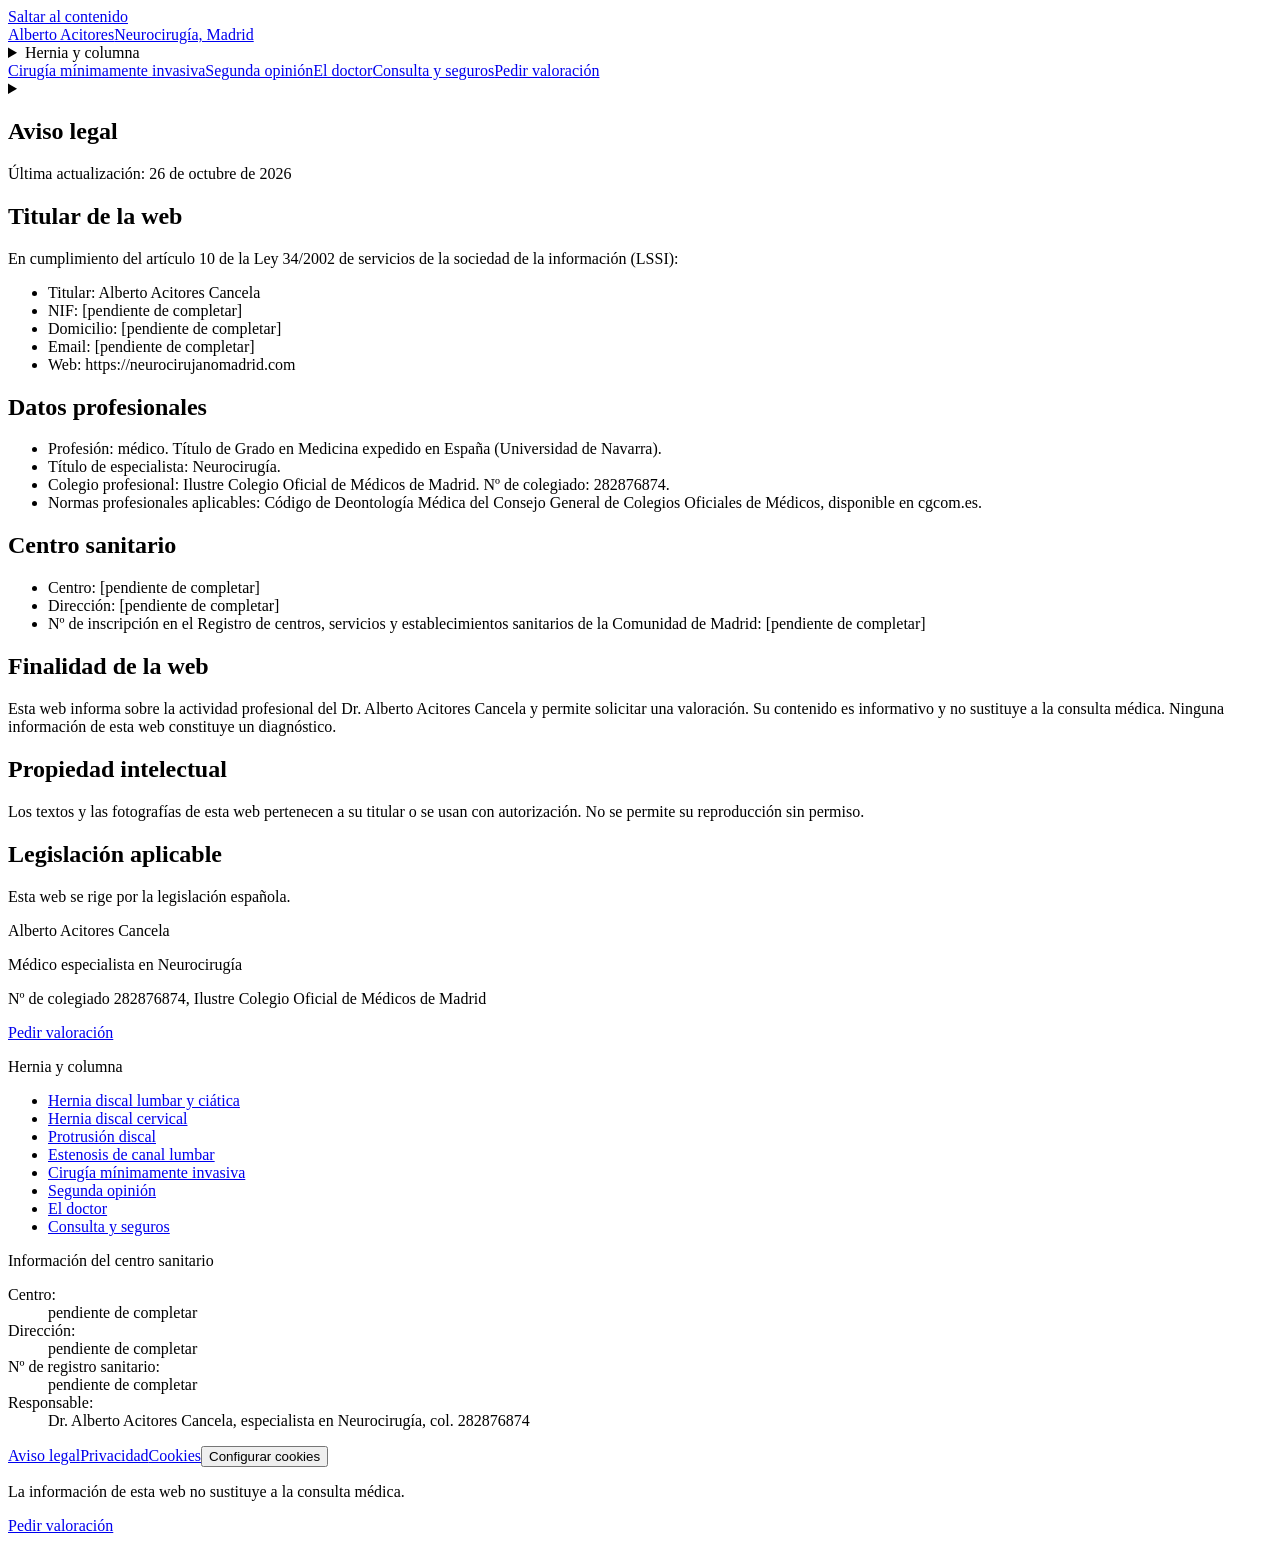
==== aviso-legal/index.html @ f0883994 "Versión provisional de neurocirujanomadrid.com (noindex) Co-Authored-By: Claude Opus 5.5 <noreply@an" ====
<!DOCTYPE html><html lang="es"><head><meta charset="utf-8"><meta name="viewport" content="width=device-width, initial-scale=1"><title>Aviso legal | Dr. Alberto Acitores</title><meta name="description" content="Datos del titular de la web neurocirujanomadrid.com."><link rel="canonical" href="https://neurocirujanomadrid.com/aviso-legal/"><meta name="robots" content="noindex, nofollow"><meta name="theme-color" content="#fbfbf9"><link rel="icon" href="/neurocirujanomadrid-preview/favicon.svg" type="image/svg+xml"><meta property="og:type" content="website"><meta property="og:locale" content="es_ES"><meta property="og:title" content="Aviso legal | Dr. Alberto Acitores"><meta property="og:description" content="Datos del titular de la web neurocirujanomadrid.com."><meta property="og:url" content="https://neurocirujanomadrid.com/aviso-legal/"><script type="application/ld+json">[{"@context":"https://schema.org","@type":"Person","@id":"https://neurocirujanomadrid.com/#doctor","name":"Dr. Alberto Acitores Cancela","jobTitle":"Neurocirujano","url":"https://neurocirujanomadrid.com/dr-alberto-acitores/","hasCredential":{"@type":"EducationalOccupationalCredential","credentialCategory":"Especialidad en Neurocirugía"},"memberOf":[{"@type":"Organization","name":"Sociedad Española de Neurocirugía (SENEC)"},{"@type":"Organization","name":"European Association of Neurosurgical Societies (EANS)"}],"alumniOf":[{"@type":"CollegeOrUniversity","name":"Universidad de Navarra"},{"@type":"CollegeOrUniversity","name":"Universidad Autónoma de Madrid"}]}]</script><link rel="stylesheet" href="/neurocirujanomadrid-preview/_astro/Base.CpFF0c1D.css"></head><body class="min-h-dvh flex flex-col"><a href="#contenido" class="sr-only focus:not-sr-only focus:fixed focus:top-3 focus:left-3 focus:z-50 focus:bg-blanco focus:px-4 focus:py-2">Saltar al contenido</a><header class="sticky top-0 z-30 bg-blanco/95 backdrop-blur-sm border-b border-filete"><div class="contenedor flex items-center justify-between h-16 lg:h-20"><a href="/neurocirujanomadrid-preview/" class="group leading-none" aria-label="Inicio, Dr. Alberto Acitores, neurocirugía"><span class="block font-serif text-[1.375rem] lg:text-[1.5rem] tracking-[-0.01em]">Alberto Acitores</span><span class="block mt-1 text-[0.8125rem] text-tinta-suave">Neurocirugía, Madrid</span></a><nav class="hidden lg:flex items-center gap-7 text-[0.9375rem]" aria-label="Principal"><details class="relative group/pat"><summary class="list-none cursor-pointer select-none hover:text-pijama [&amp;::-webkit-details-marker]:hidden">Hernia y columna</summary><ul class="absolute left-0 top-full mt-4 w-80 bg-blanco border border-filete py-2 shadow-[0_12px_32px_-16px_rgba(24,53,42,0.35)]"><li><a href="/neurocirujanomadrid-preview/hernia-discal-lumbar-ciatica/" class="block px-5 py-3 hover:bg-agua">Hernia discal lumbar y ciática</a></li><li><a href="/neurocirujanomadrid-preview/hernia-discal-cervical/" class="block px-5 py-3 hover:bg-agua">Hernia discal cervical</a></li><li><a href="/neurocirujanomadrid-preview/protrusion-discal/" class="block px-5 py-3 hover:bg-agua">Protrusión discal</a></li><li><a href="/neurocirujanomadrid-preview/estenosis-de-canal-lumbar/" class="block px-5 py-3 hover:bg-agua">Estenosis de canal lumbar</a></li></ul></details><a href="/neurocirujanomadrid-preview/cirugia-minimamente-invasiva-de-columna/" class="hover:text-pijama">Cirugía mínimamente invasiva</a><a href="/neurocirujanomadrid-preview/segunda-opinion/" class="hover:text-pijama">Segunda opinión</a><a href="/neurocirujanomadrid-preview/dr-alberto-acitores/" class="hover:text-pijama">El doctor</a><a href="/neurocirujanomadrid-preview/consulta-y-seguros/" class="hover:text-pijama">Consulta y seguros</a><a href="/neurocirujanomadrid-preview/pedir-valoracion/" class="boton !min-h-11 !px-5" data-cta="cabecera">Pedir valoración</a></nav><details class="lg:hidden" data-menu><summary class="list-none cursor-pointer -mr-2 p-2 [&amp;::-webkit-details-marker]:hidden" aria-label="Abrir menú"><span class="block w-6 h-px bg-tinta"></span><span class="block w-6 h-px bg-tinta mt-[7px]"></span></summary><nav class="fixed inset-x-0 top-16 bottom-0 bg-blanco overflow-y-auto border-t border-filete" aria-label="Principal"><ul class="contenedor py-4"><li class="border-b border-filete"><a href="/neurocirujanomadrid-preview/hernia-discal-lumbar-ciatica/" class="block py-4 font-serif text-[1.375rem]">Hernia discal lumbar y ciática</a></li><li class="border-b border-filete"><a href="/neurocirujanomadrid-preview/hernia-discal-cervical/" class="block py-4 font-serif text-[1.375rem]">Hernia discal cervical</a></li><li class="border-b border-filete"><a href="/neurocirujanomadrid-preview/protrusion-discal/" class="block py-4 font-serif text-[1.375rem]">Protrusión discal</a></li><li class="border-b border-filete"><a href="/neurocirujanomadrid-preview/estenosis-de-canal-lumbar/" class="block py-4 font-serif text-[1.375rem]">Estenosis de canal lumbar</a></li><li class="border-b border-filete"><a href="/neurocirujanomadrid-preview/cirugia-minimamente-invasiva-de-columna/" class="block py-4 font-serif text-[1.375rem]">Cirugía mínimamente invasiva</a></li><li class="border-b border-filete"><a href="/neurocirujanomadrid-preview/segunda-opinion/" class="block py-4 font-serif text-[1.375rem]">Segunda opinión</a></li><li class="border-b border-filete"><a href="/neurocirujanomadrid-preview/dr-alberto-acitores/" class="block py-4 font-serif text-[1.375rem]">El doctor</a></li><li class="border-b border-filete"><a href="/neurocirujanomadrid-preview/consulta-y-seguros/" class="block py-4 font-serif text-[1.375rem]">Consulta y seguros</a></li></ul></nav></details></div></header><script type="module">document.addEventListener(`click`,e=>{document.querySelectorAll(`details[open]`).forEach(t=>{t.contains(e.target)||t.removeAttribute(`open`)})}),document.querySelectorAll(`[data-menu] a`).forEach(e=>e.addEventListener(`click`,()=>e.closest(`details`)?.removeAttribute(`open`)));</script><main id="contenido" class="flex-1"><article class="contenedor py-14 lg:py-24"><h1 class="text-h1">Aviso legal</h1><p class="mt-4 text-tinta-suave">Última actualización: <time datetime="2026-10-26">26 de octubre de 2026</time></p><div class="prosa mt-10 [&amp;_h2]:!text-h3"><h2>Titular de la web</h2><p>En cumplimiento del artículo 10 de la Ley 34/2002 de servicios de la sociedad de la información (LSSI):</p><ul><li>Titular: Alberto Acitores Cancela</li><li>NIF: [pendiente de completar]</li><li>Domicilio: [pendiente de completar]</li><li>Email: [pendiente de completar]</li><li>Web: https://neurocirujanomadrid.com</li></ul><h2>Datos profesionales</h2><ul><li>Profesión: médico. Título de Grado en Medicina expedido en España (Universidad de Navarra).</li><li>Título de especialista: Neurocirugía.</li><li>Colegio profesional: Ilustre Colegio Oficial de Médicos de Madrid. Nº de colegiado: 282876874.</li><li>Normas profesionales aplicables: Código de Deontología Médica del Consejo General de Colegios Oficiales de Médicos, disponible en cgcom.es.</li></ul><h2>Centro sanitario</h2><ul><li>Centro: [pendiente de completar]</li><li>Dirección: [pendiente de completar]</li><li>Nº de inscripción en el Registro de centros, servicios y establecimientos sanitarios de la Comunidad de Madrid: [pendiente de completar]</li></ul><h2>Finalidad de la web</h2><p>Esta web informa sobre la actividad profesional del Dr. Alberto Acitores Cancela y permite solicitar una valoración. Su contenido es informativo y no sustituye a la consulta médica. Ninguna información de esta web constituye un diagnóstico.</p><h2>Propiedad intelectual</h2><p>Los textos y las fotografías de esta web pertenecen a su titular o se usan con autorización. No se permite su reproducción sin permiso.</p><h2>Legislación aplicable</h2><p>Esta web se rige por la legislación española.</p></div></article></main><footer class="bg-gorro text-blanco/85 pb-24 lg:pb-0"><div class="contenedor py-14 lg:py-20 grid gap-12 lg:grid-cols-[1.2fr_1fr_1fr]"><div><p class="font-serif text-[1.75rem] leading-tight text-blanco">Alberto Acitores Cancela</p><p class="mt-2">Médico especialista en Neurocirugía</p><p>Nº de colegiado 282876874, Ilustre Colegio Oficial de Médicos de Madrid</p><a href="/neurocirujanomadrid-preview/pedir-valoracion/" class="mt-6 inline-block text-blanco underline underline-offset-4 decoration-ambar">Pedir valoración</a></div><nav aria-label="Patologías"><p class="font-serif text-[1.25rem] text-blanco">Hernia y columna</p><ul class="mt-3 space-y-2"><li><a href="/neurocirujanomadrid-preview/hernia-discal-lumbar-ciatica/" class="hover:text-blanco hover:underline underline-offset-4">Hernia discal lumbar y ciática</a></li><li><a href="/neurocirujanomadrid-preview/hernia-discal-cervical/" class="hover:text-blanco hover:underline underline-offset-4">Hernia discal cervical</a></li><li><a href="/neurocirujanomadrid-preview/protrusion-discal/" class="hover:text-blanco hover:underline underline-offset-4">Protrusión discal</a></li><li><a href="/neurocirujanomadrid-preview/estenosis-de-canal-lumbar/" class="hover:text-blanco hover:underline underline-offset-4">Estenosis de canal lumbar</a></li><li><a href="/neurocirujanomadrid-preview/cirugia-minimamente-invasiva-de-columna/" class="hover:text-blanco hover:underline underline-offset-4">Cirugía mínimamente invasiva</a></li><li><a href="/neurocirujanomadrid-preview/segunda-opinion/" class="hover:text-blanco hover:underline underline-offset-4">Segunda opinión</a></li><li><a href="/neurocirujanomadrid-preview/dr-alberto-acitores/" class="hover:text-blanco hover:underline underline-offset-4">El doctor</a></li><li><a href="/neurocirujanomadrid-preview/consulta-y-seguros/" class="hover:text-blanco hover:underline underline-offset-4">Consulta y seguros</a></li></ul></nav><div><p class="font-serif text-[1.25rem] text-blanco">Información del centro sanitario</p><dl class="mt-3 space-y-2 text-[0.9375rem]"><div><dt class="inline text-blanco/60">Centro: </dt><dd class="inline">pendiente de completar</dd></div><div><dt class="inline text-blanco/60">Dirección: </dt><dd class="inline">pendiente de completar</dd></div><div><dt class="inline text-blanco/60">Nº de registro sanitario: </dt><dd class="inline">pendiente de completar</dd></div><div><dt class="inline text-blanco/60">Responsable: </dt><dd class="inline">Dr. Alberto Acitores Cancela, especialista en Neurocirugía, col. 282876874</dd></div></dl></div></div><div class="border-t border-blanco/15"><div class="contenedor py-6 flex flex-wrap gap-x-6 gap-y-2 text-[0.875rem] text-blanco/65"><a href="/neurocirujanomadrid-preview/aviso-legal/" class="hover:text-blanco">Aviso legal</a><a href="/neurocirujanomadrid-preview/privacidad/" class="hover:text-blanco">Privacidad</a><a href="/neurocirujanomadrid-preview/cookies/" class="hover:text-blanco">Cookies</a><button type="button" data-abrir-cookies class="hover:text-blanco cursor-pointer">Configurar cookies</button><p class="w-full lg:w-auto lg:ml-auto">La información de esta web no sustituye a la consulta médica.</p></div></div></footer><div class="lg:hidden fixed inset-x-0 bottom-0 z-20 bg-blanco/95 backdrop-blur-sm border-t border-filete px-4 pt-3 pb-[max(0.75rem,env(safe-area-inset-bottom))]" data-barra-movil><a href="/neurocirujanomadrid-preview/pedir-valoracion/" class="boton w-full" data-cta="barra_movil">Pedir valoración</a></div><script type="module">var e=document.querySelector(`[data-barra-movil]`),t=document.getElementById(`valoracion`);e&&t&&`IntersectionObserver`in window&&(new IntersectionObserver(([t])=>{e.style.transform=t.isIntersecting?`translateY(110%)`:``}).observe(t),e.style.transition=`transform 200ms ease`);</script><section data-banner-cookies hidden aria-labelledby="cookies-titulo" class="fixed inset-x-0 bottom-0 z-40 bg-blanco border-t border-filete shadow-[0_-12px_32px_-20px_rgba(24,53,42,0.4)]" data-astro-cid-m66ia7ef><div class="contenedor py-5 lg:py-6 lg:flex lg:items-end lg:gap-10" data-astro-cid-m66ia7ef><div class="max-w-2xl" data-astro-cid-m66ia7ef><h2 id="cookies-titulo" class="font-serif text-[1.375rem]" data-astro-cid-m66ia7ef>Cookies</h2><p class="mt-2 text-[0.9375rem] text-tinta-suave" data-astro-cid-m66ia7ef>Usamos cookies necesarias y, solo si las acepta, de análisis y publicidad para medir visitas y campañas. <a href="/neurocirujanomadrid-preview/cookies/" class="enlace" data-astro-cid-m66ia7ef>Política de cookies</a>.</p><div data-panel-cookies hidden class="mt-4 space-y-3 text-[0.9375rem]" data-astro-cid-m66ia7ef><label class="flex gap-3 items-start" data-astro-cid-m66ia7ef><input type="checkbox" checked disabled class="mt-1 size-4 accent-pijama" data-astro-cid-m66ia7ef><span data-astro-cid-m66ia7ef><strong class="font-semibold" data-astro-cid-m66ia7ef>Necesarias.</strong> Guardan su elección sobre cookies. Siempre activas.</span></label><label class="flex gap-3 items-start" data-astro-cid-m66ia7ef><input type="checkbox" name="analitica" class="mt-1 size-4 accent-pijama" data-astro-cid-m66ia7ef><span data-astro-cid-m66ia7ef><strong class="font-semibold" data-astro-cid-m66ia7ef>Análisis.</strong> Medir cuántas personas visitan la web y qué páginas leen.</span></label><label class="flex gap-3 items-start" data-astro-cid-m66ia7ef><input type="checkbox" name="marketing" class="mt-1 size-4 accent-pijama" data-astro-cid-m66ia7ef><span data-astro-cid-m66ia7ef><strong class="font-semibold" data-astro-cid-m66ia7ef>Publicidad.</strong> Saber qué anuncios le trajeron hasta aquí.</span></label></div></div><div class="mt-5 lg:mt-0 grid grid-cols-2 gap-3 lg:flex lg:shrink-0" data-astro-cid-m66ia7ef><button type="button" data-cookies="rechazar" class="boton-cookies" data-astro-cid-m66ia7ef>Rechazar</button><button type="button" data-cookies="aceptar" class="boton-cookies" data-astro-cid-m66ia7ef>Aceptar</button><button type="button" data-cookies="configurar" class="col-span-2 lg:col-span-1 text-[0.9375rem] underline underline-offset-4 py-2 lg:px-2 cursor-pointer" data-astro-cid-m66ia7ef>Elegir</button><button type="button" data-cookies="guardar" hidden class="col-span-2 boton-cookies" data-astro-cid-m66ia7ef>Guardar mi elección</button></div></div></section><script type="module" src="/neurocirujanomadrid-preview/_astro/BannerCookies.astro_astro_type_script_index_0_lang.E3ymm1v0.js"></script><script type="module" src="/neurocirujanomadrid-preview/_astro/Base.astro_astro_type_script_index_0_lang.VhG6Yb2N.js"></script></body></html>
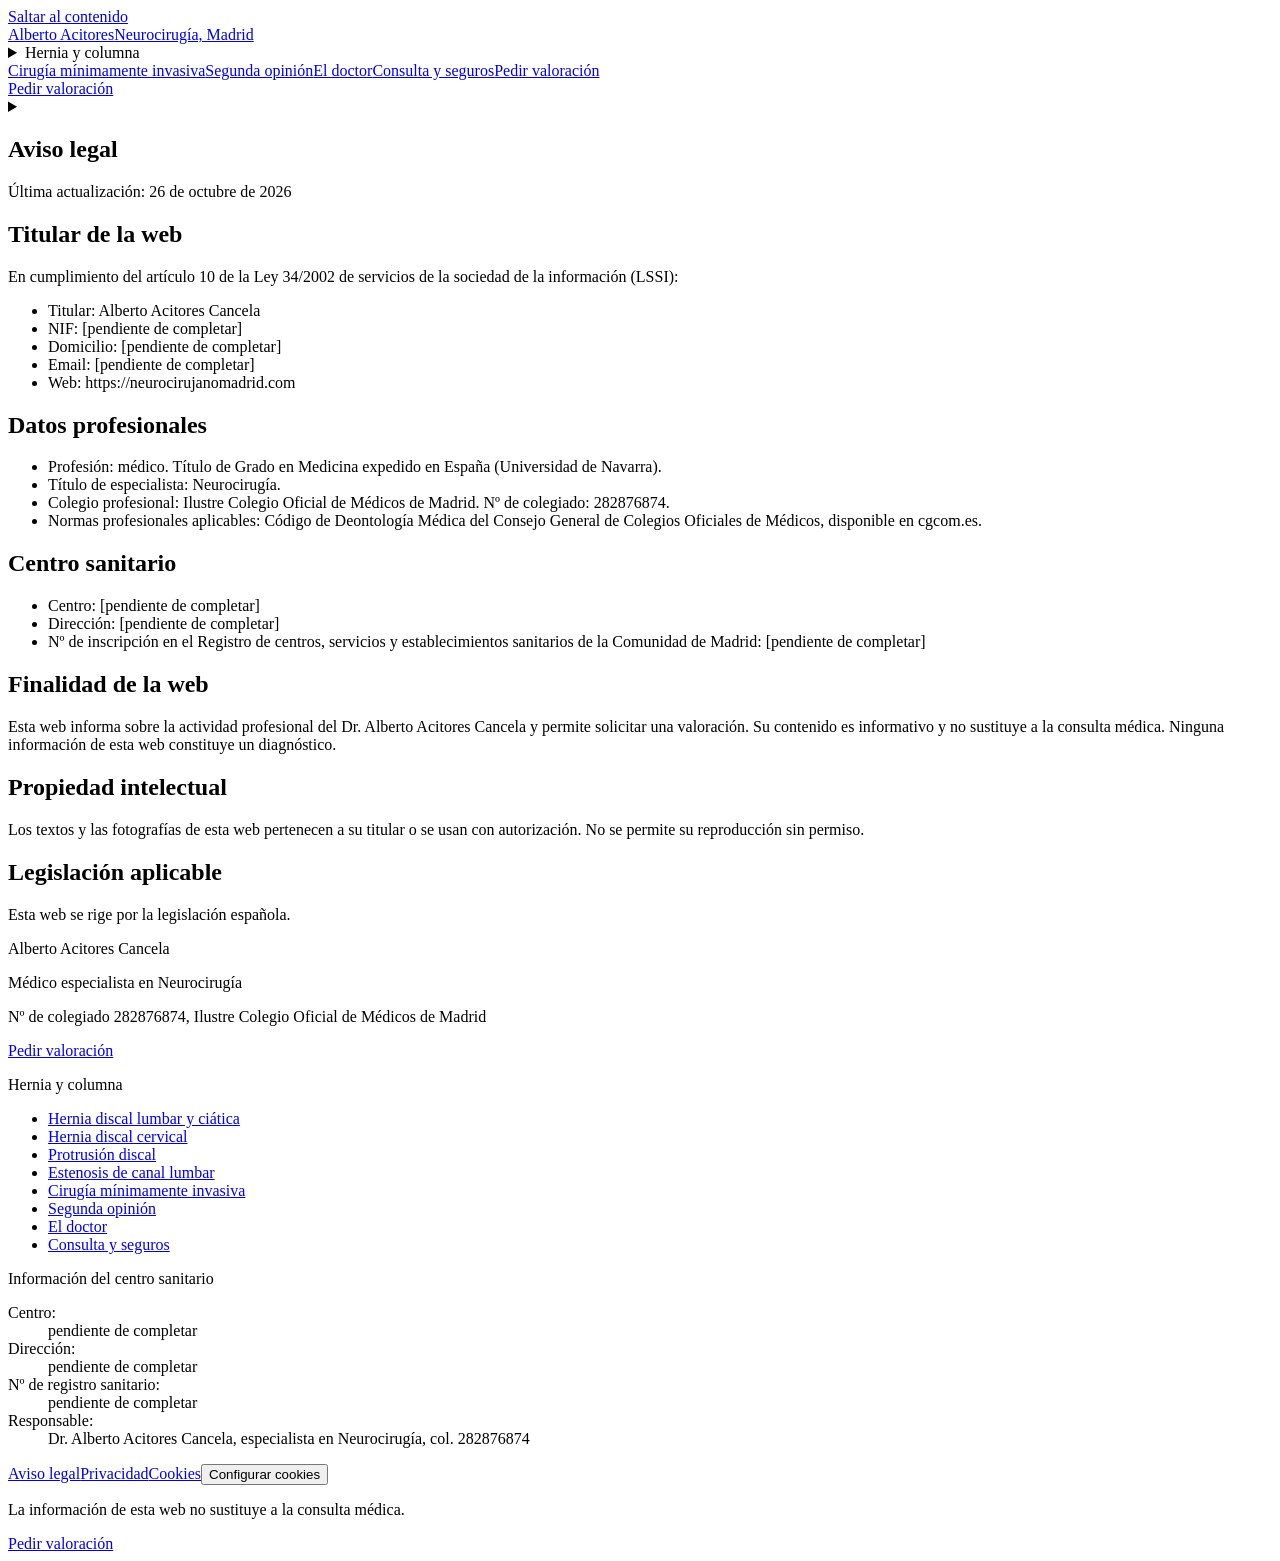
==== commit 3a10fc76: "Cabecera: menú completo desde 1280 px y botón de valoración en portátil Co-Authored-By: Claude Opus " ====
--- a/aviso-legal/index.html
+++ b/aviso-legal/index.html
@@ -1 +1 @@
-<!DOCTYPE html><html lang="es"><head><meta charset="utf-8"><meta name="viewport" content="width=device-width, initial-scale=1"><title>Aviso legal | Dr. Alberto Acitores</title><meta name="description" content="Datos del titular de la web neurocirujanomadrid.com."><link rel="canonical" href="https://neurocirujanomadrid.com/aviso-legal/"><meta name="robots" content="noindex, nofollow"><meta name="theme-color" content="#fbfbf9"><link rel="icon" href="/neurocirujanomadrid-preview/favicon.svg" type="image/svg+xml"><meta property="og:type" content="website"><meta property="og:locale" content="es_ES"><meta property="og:title" content="Aviso legal | Dr. Alberto Acitores"><meta property="og:description" content="Datos del titular de la web neurocirujanomadrid.com."><meta property="og:url" content="https://neurocirujanomadrid.com/aviso-legal/"><script type="application/ld+json">[{"@context":"https://schema.org","@type":"Person","@id":"https://neurocirujanomadrid.com/#doctor","name":"Dr. Alberto Acitores Cancela","jobTitle":"Neurocirujano","url":"https://neurocirujanomadrid.com/dr-alberto-acitores/","hasCredential":{"@type":"EducationalOccupationalCredential","credentialCategory":"Especialidad en Neurocirugía"},"memberOf":[{"@type":"Organization","name":"Sociedad Española de Neurocirugía (SENEC)"},{"@type":"Organization","name":"European Association of Neurosurgical Societies (EANS)"}],"alumniOf":[{"@type":"CollegeOrUniversity","name":"Universidad de Navarra"},{"@type":"CollegeOrUniversity","name":"Universidad Autónoma de Madrid"}]}]</script><link rel="stylesheet" href="/neurocirujanomadrid-preview/_astro/Base.CpFF0c1D.css"></head><body class="min-h-dvh flex flex-col"><a href="#contenido" class="sr-only focus:not-sr-only focus:fixed focus:top-3 focus:left-3 focus:z-50 focus:bg-blanco focus:px-4 focus:py-2">Saltar al contenido</a><header class="sticky top-0 z-30 bg-blanco/95 backdrop-blur-sm border-b border-filete"><div class="contenedor flex items-center justify-between h-16 lg:h-20"><a href="/neurocirujanomadrid-preview/" class="group leading-none" aria-label="Inicio, Dr. Alberto Acitores, neurocirugía"><span class="block font-serif text-[1.375rem] lg:text-[1.5rem] tracking-[-0.01em]">Alberto Acitores</span><span class="block mt-1 text-[0.8125rem] text-tinta-suave">Neurocirugía, Madrid</span></a><nav class="hidden lg:flex items-center gap-7 text-[0.9375rem]" aria-label="Principal"><details class="relative group/pat"><summary class="list-none cursor-pointer select-none hover:text-pijama [&amp;::-webkit-details-marker]:hidden">Hernia y columna</summary><ul class="absolute left-0 top-full mt-4 w-80 bg-blanco border border-filete py-2 shadow-[0_12px_32px_-16px_rgba(24,53,42,0.35)]"><li><a href="/neurocirujanomadrid-preview/hernia-discal-lumbar-ciatica/" class="block px-5 py-3 hover:bg-agua">Hernia discal lumbar y ciática</a></li><li><a href="/neurocirujanomadrid-preview/hernia-discal-cervical/" class="block px-5 py-3 hover:bg-agua">Hernia discal cervical</a></li><li><a href="/neurocirujanomadrid-preview/protrusion-discal/" class="block px-5 py-3 hover:bg-agua">Protrusión discal</a></li><li><a href="/neurocirujanomadrid-preview/estenosis-de-canal-lumbar/" class="block px-5 py-3 hover:bg-agua">Estenosis de canal lumbar</a></li></ul></details><a href="/neurocirujanomadrid-preview/cirugia-minimamente-invasiva-de-columna/" class="hover:text-pijama">Cirugía mínimamente invasiva</a><a href="/neurocirujanomadrid-preview/segunda-opinion/" class="hover:text-pijama">Segunda opinión</a><a href="/neurocirujanomadrid-preview/dr-alberto-acitores/" class="hover:text-pijama">El doctor</a><a href="/neurocirujanomadrid-preview/consulta-y-seguros/" class="hover:text-pijama">Consulta y seguros</a><a href="/neurocirujanomadrid-preview/pedir-valoracion/" class="boton !min-h-11 !px-5" data-cta="cabecera">Pedir valoración</a></nav><details class="lg:hidden" data-menu><summary class="list-none cursor-pointer -mr-2 p-2 [&amp;::-webkit-details-marker]:hidden" aria-label="Abrir menú"><span class="block w-6 h-px bg-tinta"></span><span class="block w-6 h-px bg-tinta mt-[7px]"></span></summary><nav class="fixed inset-x-0 top-16 bottom-0 bg-blanco overflow-y-auto border-t border-filete" aria-label="Principal"><ul class="contenedor py-4"><li class="border-b border-filete"><a href="/neurocirujanomadrid-preview/hernia-discal-lumbar-ciatica/" class="block py-4 font-serif text-[1.375rem]">Hernia discal lumbar y ciática</a></li><li class="border-b border-filete"><a href="/neurocirujanomadrid-preview/hernia-discal-cervical/" class="block py-4 font-serif text-[1.375rem]">Hernia discal cervical</a></li><li class="border-b border-filete"><a href="/neurocirujanomadrid-preview/protrusion-discal/" class="block py-4 font-serif text-[1.375rem]">Protrusión discal</a></li><li class="border-b border-filete"><a href="/neurocirujanomadrid-preview/estenosis-de-canal-lumbar/" class="block py-4 font-serif text-[1.375rem]">Estenosis de canal lumbar</a></li><li class="border-b border-filete"><a href="/neurocirujanomadrid-preview/cirugia-minimamente-invasiva-de-columna/" class="block py-4 font-serif text-[1.375rem]">Cirugía mínimamente invasiva</a></li><li class="border-b border-filete"><a href="/neurocirujanomadrid-preview/segunda-opinion/" class="block py-4 font-serif text-[1.375rem]">Segunda opinión</a></li><li class="border-b border-filete"><a href="/neurocirujanomadrid-preview/dr-alberto-acitores/" class="block py-4 font-serif text-[1.375rem]">El doctor</a></li><li class="border-b border-filete"><a href="/neurocirujanomadrid-preview/consulta-y-seguros/" class="block py-4 font-serif text-[1.375rem]">Consulta y seguros</a></li></ul></nav></details></div></header><script type="module">document.addEventListener(`click`,e=>{document.querySelectorAll(`details[open]`).forEach(t=>{t.contains(e.target)||t.removeAttribute(`open`)})}),document.querySelectorAll(`[data-menu] a`).forEach(e=>e.addEventListener(`click`,()=>e.closest(`details`)?.removeAttribute(`open`)));</script><main id="contenido" class="flex-1"><article class="contenedor py-14 lg:py-24"><h1 class="text-h1">Aviso legal</h1><p class="mt-4 text-tinta-suave">Última actualización: <time datetime="2026-10-26">26 de octubre de 2026</time></p><div class="prosa mt-10 [&amp;_h2]:!text-h3"><h2>Titular de la web</h2><p>En cumplimiento del artículo 10 de la Ley 34/2002 de servicios de la sociedad de la información (LSSI):</p><ul><li>Titular: Alberto Acitores Cancela</li><li>NIF: [pendiente de completar]</li><li>Domicilio: [pendiente de completar]</li><li>Email: [pendiente de completar]</li><li>Web: https://neurocirujanomadrid.com</li></ul><h2>Datos profesionales</h2><ul><li>Profesión: médico. Título de Grado en Medicina expedido en España (Universidad de Navarra).</li><li>Título de especialista: Neurocirugía.</li><li>Colegio profesional: Ilustre Colegio Oficial de Médicos de Madrid. Nº de colegiado: 282876874.</li><li>Normas profesionales aplicables: Código de Deontología Médica del Consejo General de Colegios Oficiales de Médicos, disponible en cgcom.es.</li></ul><h2>Centro sanitario</h2><ul><li>Centro: [pendiente de completar]</li><li>Dirección: [pendiente de completar]</li><li>Nº de inscripción en el Registro de centros, servicios y establecimientos sanitarios de la Comunidad de Madrid: [pendiente de completar]</li></ul><h2>Finalidad de la web</h2><p>Esta web informa sobre la actividad profesional del Dr. Alberto Acitores Cancela y permite solicitar una valoración. Su contenido es informativo y no sustituye a la consulta médica. Ninguna información de esta web constituye un diagnóstico.</p><h2>Propiedad intelectual</h2><p>Los textos y las fotografías de esta web pertenecen a su titular o se usan con autorización. No se permite su reproducción sin permiso.</p><h2>Legislación aplicable</h2><p>Esta web se rige por la legislación española.</p></div></article></main><footer class="bg-gorro text-blanco/85 pb-24 lg:pb-0"><div class="contenedor py-14 lg:py-20 grid gap-12 lg:grid-cols-[1.2fr_1fr_1fr]"><div><p class="font-serif text-[1.75rem] leading-tight text-blanco">Alberto Acitores Cancela</p><p class="mt-2">Médico especialista en Neurocirugía</p><p>Nº de colegiado 282876874, Ilustre Colegio Oficial de Médicos de Madrid</p><a href="/neurocirujanomadrid-preview/pedir-valoracion/" class="mt-6 inline-block text-blanco underline underline-offset-4 decoration-ambar">Pedir valoración</a></div><nav aria-label="Patologías"><p class="font-serif text-[1.25rem] text-blanco">Hernia y columna</p><ul class="mt-3 space-y-2"><li><a href="/neurocirujanomadrid-preview/hernia-discal-lumbar-ciatica/" class="hover:text-blanco hover:underline underline-offset-4">Hernia discal lumbar y ciática</a></li><li><a href="/neurocirujanomadrid-preview/hernia-discal-cervical/" class="hover:text-blanco hover:underline underline-offset-4">Hernia discal cervical</a></li><li><a href="/neurocirujanomadrid-preview/protrusion-discal/" class="hover:text-blanco hover:underline underline-offset-4">Protrusión discal</a></li><li><a href="/neurocirujanomadrid-preview/estenosis-de-canal-lumbar/" class="hover:text-blanco hover:underline underline-offset-4">Estenosis de canal lumbar</a></li><li><a href="/neurocirujanomadrid-preview/cirugia-minimamente-invasiva-de-columna/" class="hover:text-blanco hover:underline underline-offset-4">Cirugía mínimamente invasiva</a></li><li><a href="/neurocirujanomadrid-preview/segunda-opinion/" class="hover:text-blanco hover:underline underline-offset-4">Segunda opinión</a></li><li><a href="/neurocirujanomadrid-preview/dr-alberto-acitores/" class="hover:text-blanco hover:underline underline-offset-4">El doctor</a></li><li><a href="/neurocirujanomadrid-preview/consulta-y-seguros/" class="hover:text-blanco hover:underline underline-offset-4">Consulta y seguros</a></li></ul></nav><div><p class="font-serif text-[1.25rem] text-blanco">Información del centro sanitario</p><dl class="mt-3 space-y-2 text-[0.9375rem]"><div><dt class="inline text-blanco/60">Centro: </dt><dd class="inline">pendiente de completar</dd></div><div><dt class="inline text-blanco/60">Dirección: </dt><dd class="inline">pendiente de completar</dd></div><div><dt class="inline text-blanco/60">Nº de registro sanitario: </dt><dd class="inline">pendiente de completar</dd></div><div><dt class="inline text-blanco/60">Responsable: </dt><dd class="inline">Dr. Alberto Acitores Cancela, especialista en Neurocirugía, col. 282876874</dd></div></dl></div></div><div class="border-t border-blanco/15"><div class="contenedor py-6 flex flex-wrap gap-x-6 gap-y-2 text-[0.875rem] text-blanco/65"><a href="/neurocirujanomadrid-preview/aviso-legal/" class="hover:text-blanco">Aviso legal</a><a href="/neurocirujanomadrid-preview/privacidad/" class="hover:text-blanco">Privacidad</a><a href="/neurocirujanomadrid-preview/cookies/" class="hover:text-blanco">Cookies</a><button type="button" data-abrir-cookies class="hover:text-blanco cursor-pointer">Configurar cookies</button><p class="w-full lg:w-auto lg:ml-auto">La información de esta web no sustituye a la consulta médica.</p></div></div></footer><div class="lg:hidden fixed inset-x-0 bottom-0 z-20 bg-blanco/95 backdrop-blur-sm border-t border-filete px-4 pt-3 pb-[max(0.75rem,env(safe-area-inset-bottom))]" data-barra-movil><a href="/neurocirujanomadrid-preview/pedir-valoracion/" class="boton w-full" data-cta="barra_movil">Pedir valoración</a></div><script type="module">var e=document.querySelector(`[data-barra-movil]`),t=document.getElementById(`valoracion`);e&&t&&`IntersectionObserver`in window&&(new IntersectionObserver(([t])=>{e.style.transform=t.isIntersecting?`translateY(110%)`:``}).observe(t),e.style.transition=`transform 200ms ease`);</script><section data-banner-cookies hidden aria-labelledby="cookies-titulo" class="fixed inset-x-0 bottom-0 z-40 bg-blanco border-t border-filete shadow-[0_-12px_32px_-20px_rgba(24,53,42,0.4)]" data-astro-cid-m66ia7ef><div class="contenedor py-5 lg:py-6 lg:flex lg:items-end lg:gap-10" data-astro-cid-m66ia7ef><div class="max-w-2xl" data-astro-cid-m66ia7ef><h2 id="cookies-titulo" class="font-serif text-[1.375rem]" data-astro-cid-m66ia7ef>Cookies</h2><p class="mt-2 text-[0.9375rem] text-tinta-suave" data-astro-cid-m66ia7ef>Usamos cookies necesarias y, solo si las acepta, de análisis y publicidad para medir visitas y campañas. <a href="/neurocirujanomadrid-preview/cookies/" class="enlace" data-astro-cid-m66ia7ef>Política de cookies</a>.</p><div data-panel-cookies hidden class="mt-4 space-y-3 text-[0.9375rem]" data-astro-cid-m66ia7ef><label class="flex gap-3 items-start" data-astro-cid-m66ia7ef><input type="checkbox" checked disabled class="mt-1 size-4 accent-pijama" data-astro-cid-m66ia7ef><span data-astro-cid-m66ia7ef><strong class="font-semibold" data-astro-cid-m66ia7ef>Necesarias.</strong> Guardan su elección sobre cookies. Siempre activas.</span></label><label class="flex gap-3 items-start" data-astro-cid-m66ia7ef><input type="checkbox" name="analitica" class="mt-1 size-4 accent-pijama" data-astro-cid-m66ia7ef><span data-astro-cid-m66ia7ef><strong class="font-semibold" data-astro-cid-m66ia7ef>Análisis.</strong> Medir cuántas personas visitan la web y qué páginas leen.</span></label><label class="flex gap-3 items-start" data-astro-cid-m66ia7ef><input type="checkbox" name="marketing" class="mt-1 size-4 accent-pijama" data-astro-cid-m66ia7ef><span data-astro-cid-m66ia7ef><strong class="font-semibold" data-astro-cid-m66ia7ef>Publicidad.</strong> Saber qué anuncios le trajeron hasta aquí.</span></label></div></div><div class="mt-5 lg:mt-0 grid grid-cols-2 gap-3 lg:flex lg:shrink-0" data-astro-cid-m66ia7ef><button type="button" data-cookies="rechazar" class="boton-cookies" data-astro-cid-m66ia7ef>Rechazar</button><button type="button" data-cookies="aceptar" class="boton-cookies" data-astro-cid-m66ia7ef>Aceptar</button><button type="button" data-cookies="configurar" class="col-span-2 lg:col-span-1 text-[0.9375rem] underline underline-offset-4 py-2 lg:px-2 cursor-pointer" data-astro-cid-m66ia7ef>Elegir</button><button type="button" data-cookies="guardar" hidden class="col-span-2 boton-cookies" data-astro-cid-m66ia7ef>Guardar mi elección</button></div></div></section><script type="module" src="/neurocirujanomadrid-preview/_astro/BannerCookies.astro_astro_type_script_index_0_lang.E3ymm1v0.js"></script><script type="module" src="/neurocirujanomadrid-preview/_astro/Base.astro_astro_type_script_index_0_lang.VhG6Yb2N.js"></script></body></html>+<!DOCTYPE html><html lang="es"><head><meta charset="utf-8"><meta name="viewport" content="width=device-width, initial-scale=1"><title>Aviso legal | Dr. Alberto Acitores</title><meta name="description" content="Datos del titular de la web neurocirujanomadrid.com."><link rel="canonical" href="https://neurocirujanomadrid.com/aviso-legal/"><meta name="robots" content="noindex, nofollow"><meta name="theme-color" content="#fbfbf9"><link rel="icon" href="/neurocirujanomadrid-preview/favicon.svg" type="image/svg+xml"><meta property="og:type" content="website"><meta property="og:locale" content="es_ES"><meta property="og:title" content="Aviso legal | Dr. Alberto Acitores"><meta property="og:description" content="Datos del titular de la web neurocirujanomadrid.com."><meta property="og:url" content="https://neurocirujanomadrid.com/aviso-legal/"><script type="application/ld+json">[{"@context":"https://schema.org","@type":"Person","@id":"https://neurocirujanomadrid.com/#doctor","name":"Dr. Alberto Acitores Cancela","jobTitle":"Neurocirujano","url":"https://neurocirujanomadrid.com/dr-alberto-acitores/","hasCredential":{"@type":"EducationalOccupationalCredential","credentialCategory":"Especialidad en Neurocirugía"},"memberOf":[{"@type":"Organization","name":"Sociedad Española de Neurocirugía (SENEC)"},{"@type":"Organization","name":"European Association of Neurosurgical Societies (EANS)"}],"alumniOf":[{"@type":"CollegeOrUniversity","name":"Universidad de Navarra"},{"@type":"CollegeOrUniversity","name":"Universidad Autónoma de Madrid"}]}]</script><link rel="stylesheet" href="/neurocirujanomadrid-preview/_astro/Base.ByqJ20O5.css"></head><body class="min-h-dvh flex flex-col"><a href="#contenido" class="sr-only focus:not-sr-only focus:fixed focus:top-3 focus:left-3 focus:z-50 focus:bg-blanco focus:px-4 focus:py-2">Saltar al contenido</a><header class="sticky top-0 z-30 bg-blanco/95 backdrop-blur-sm border-b border-filete"><div class="contenedor flex items-center justify-between h-16 lg:h-20"><a href="/neurocirujanomadrid-preview/" class="group leading-none" aria-label="Inicio, Dr. Alberto Acitores, neurocirugía"><span class="block font-serif text-[1.375rem] lg:text-[1.5rem] tracking-[-0.01em]">Alberto Acitores</span><span class="block mt-1 text-[0.8125rem] text-tinta-suave">Neurocirugía, Madrid</span></a><nav class="hidden xl:flex items-center gap-7 text-[0.9375rem]" aria-label="Principal"><details class="relative group/pat"><summary class="list-none cursor-pointer select-none hover:text-pijama [&amp;::-webkit-details-marker]:hidden">Hernia y columna</summary><ul class="absolute left-0 top-full mt-4 w-80 bg-blanco border border-filete py-2 shadow-[0_12px_32px_-16px_rgba(24,53,42,0.35)]"><li><a href="/neurocirujanomadrid-preview/hernia-discal-lumbar-ciatica/" class="block px-5 py-3 hover:bg-agua">Hernia discal lumbar y ciática</a></li><li><a href="/neurocirujanomadrid-preview/hernia-discal-cervical/" class="block px-5 py-3 hover:bg-agua">Hernia discal cervical</a></li><li><a href="/neurocirujanomadrid-preview/protrusion-discal/" class="block px-5 py-3 hover:bg-agua">Protrusión discal</a></li><li><a href="/neurocirujanomadrid-preview/estenosis-de-canal-lumbar/" class="block px-5 py-3 hover:bg-agua">Estenosis de canal lumbar</a></li></ul></details><a href="/neurocirujanomadrid-preview/cirugia-minimamente-invasiva-de-columna/" class="hover:text-pijama">Cirugía mínimamente invasiva</a><a href="/neurocirujanomadrid-preview/segunda-opinion/" class="hover:text-pijama">Segunda opinión</a><a href="/neurocirujanomadrid-preview/dr-alberto-acitores/" class="hover:text-pijama">El doctor</a><a href="/neurocirujanomadrid-preview/consulta-y-seguros/" class="hover:text-pijama">Consulta y seguros</a><a href="/neurocirujanomadrid-preview/pedir-valoracion/" class="boton !min-h-11 !px-5" data-cta="cabecera">Pedir valoración</a></nav><div class="xl:hidden flex items-center gap-6"><a href="/neurocirujanomadrid-preview/pedir-valoracion/" class="boton !min-h-11 !px-5 hidden lg:inline-flex" data-cta="cabecera">Pedir valoración</a><details data-menu><summary class="list-none cursor-pointer -mr-2 p-2 [&amp;::-webkit-details-marker]:hidden" aria-label="Abrir menú"><span class="block w-6 h-px bg-tinta"></span><span class="block w-6 h-px bg-tinta mt-[7px]"></span></summary><nav class="fixed inset-x-0 top-16 lg:top-20 bottom-0 bg-blanco overflow-y-auto border-t border-filete" aria-label="Principal"><ul class="contenedor py-4"><li class="border-b border-filete"><a href="/neurocirujanomadrid-preview/hernia-discal-lumbar-ciatica/" class="block py-4 font-serif text-[1.375rem]">Hernia discal lumbar y ciática</a></li><li class="border-b border-filete"><a href="/neurocirujanomadrid-preview/hernia-discal-cervical/" class="block py-4 font-serif text-[1.375rem]">Hernia discal cervical</a></li><li class="border-b border-filete"><a href="/neurocirujanomadrid-preview/protrusion-discal/" class="block py-4 font-serif text-[1.375rem]">Protrusión discal</a></li><li class="border-b border-filete"><a href="/neurocirujanomadrid-preview/estenosis-de-canal-lumbar/" class="block py-4 font-serif text-[1.375rem]">Estenosis de canal lumbar</a></li><li class="border-b border-filete"><a href="/neurocirujanomadrid-preview/cirugia-minimamente-invasiva-de-columna/" class="block py-4 font-serif text-[1.375rem]">Cirugía mínimamente invasiva</a></li><li class="border-b border-filete"><a href="/neurocirujanomadrid-preview/segunda-opinion/" class="block py-4 font-serif text-[1.375rem]">Segunda opinión</a></li><li class="border-b border-filete"><a href="/neurocirujanomadrid-preview/dr-alberto-acitores/" class="block py-4 font-serif text-[1.375rem]">El doctor</a></li><li class="border-b border-filete"><a href="/neurocirujanomadrid-preview/consulta-y-seguros/" class="block py-4 font-serif text-[1.375rem]">Consulta y seguros</a></li></ul></nav></details></div></div></header><script type="module">document.addEventListener(`click`,e=>{document.querySelectorAll(`details[open]`).forEach(t=>{t.contains(e.target)||t.removeAttribute(`open`)})}),document.querySelectorAll(`[data-menu] a`).forEach(e=>e.addEventListener(`click`,()=>e.closest(`details`)?.removeAttribute(`open`)));</script><main id="contenido" class="flex-1"><article class="contenedor py-14 lg:py-24"><h1 class="text-h1">Aviso legal</h1><p class="mt-4 text-tinta-suave">Última actualización: <time datetime="2026-10-26">26 de octubre de 2026</time></p><div class="prosa mt-10 [&amp;_h2]:!text-h3"><h2>Titular de la web</h2><p>En cumplimiento del artículo 10 de la Ley 34/2002 de servicios de la sociedad de la información (LSSI):</p><ul><li>Titular: Alberto Acitores Cancela</li><li>NIF: [pendiente de completar]</li><li>Domicilio: [pendiente de completar]</li><li>Email: [pendiente de completar]</li><li>Web: https://neurocirujanomadrid.com</li></ul><h2>Datos profesionales</h2><ul><li>Profesión: médico. Título de Grado en Medicina expedido en España (Universidad de Navarra).</li><li>Título de especialista: Neurocirugía.</li><li>Colegio profesional: Ilustre Colegio Oficial de Médicos de Madrid. Nº de colegiado: 282876874.</li><li>Normas profesionales aplicables: Código de Deontología Médica del Consejo General de Colegios Oficiales de Médicos, disponible en cgcom.es.</li></ul><h2>Centro sanitario</h2><ul><li>Centro: [pendiente de completar]</li><li>Dirección: [pendiente de completar]</li><li>Nº de inscripción en el Registro de centros, servicios y establecimientos sanitarios de la Comunidad de Madrid: [pendiente de completar]</li></ul><h2>Finalidad de la web</h2><p>Esta web informa sobre la actividad profesional del Dr. Alberto Acitores Cancela y permite solicitar una valoración. Su contenido es informativo y no sustituye a la consulta médica. Ninguna información de esta web constituye un diagnóstico.</p><h2>Propiedad intelectual</h2><p>Los textos y las fotografías de esta web pertenecen a su titular o se usan con autorización. No se permite su reproducción sin permiso.</p><h2>Legislación aplicable</h2><p>Esta web se rige por la legislación española.</p></div></article></main><footer class="bg-gorro text-blanco/85 pb-24 lg:pb-0"><div class="contenedor py-14 lg:py-20 grid gap-12 lg:grid-cols-[1.2fr_1fr_1fr]"><div><p class="font-serif text-[1.75rem] leading-tight text-blanco">Alberto Acitores Cancela</p><p class="mt-2">Médico especialista en Neurocirugía</p><p>Nº de colegiado 282876874, Ilustre Colegio Oficial de Médicos de Madrid</p><a href="/neurocirujanomadrid-preview/pedir-valoracion/" class="mt-6 inline-block text-blanco underline underline-offset-4 decoration-ambar">Pedir valoración</a></div><nav aria-label="Patologías"><p class="font-serif text-[1.25rem] text-blanco">Hernia y columna</p><ul class="mt-3 space-y-2"><li><a href="/neurocirujanomadrid-preview/hernia-discal-lumbar-ciatica/" class="hover:text-blanco hover:underline underline-offset-4">Hernia discal lumbar y ciática</a></li><li><a href="/neurocirujanomadrid-preview/hernia-discal-cervical/" class="hover:text-blanco hover:underline underline-offset-4">Hernia discal cervical</a></li><li><a href="/neurocirujanomadrid-preview/protrusion-discal/" class="hover:text-blanco hover:underline underline-offset-4">Protrusión discal</a></li><li><a href="/neurocirujanomadrid-preview/estenosis-de-canal-lumbar/" class="hover:text-blanco hover:underline underline-offset-4">Estenosis de canal lumbar</a></li><li><a href="/neurocirujanomadrid-preview/cirugia-minimamente-invasiva-de-columna/" class="hover:text-blanco hover:underline underline-offset-4">Cirugía mínimamente invasiva</a></li><li><a href="/neurocirujanomadrid-preview/segunda-opinion/" class="hover:text-blanco hover:underline underline-offset-4">Segunda opinión</a></li><li><a href="/neurocirujanomadrid-preview/dr-alberto-acitores/" class="hover:text-blanco hover:underline underline-offset-4">El doctor</a></li><li><a href="/neurocirujanomadrid-preview/consulta-y-seguros/" class="hover:text-blanco hover:underline underline-offset-4">Consulta y seguros</a></li></ul></nav><div><p class="font-serif text-[1.25rem] text-blanco">Información del centro sanitario</p><dl class="mt-3 space-y-2 text-[0.9375rem]"><div><dt class="inline text-blanco/60">Centro: </dt><dd class="inline">pendiente de completar</dd></div><div><dt class="inline text-blanco/60">Dirección: </dt><dd class="inline">pendiente de completar</dd></div><div><dt class="inline text-blanco/60">Nº de registro sanitario: </dt><dd class="inline">pendiente de completar</dd></div><div><dt class="inline text-blanco/60">Responsable: </dt><dd class="inline">Dr. Alberto Acitores Cancela, especialista en Neurocirugía, col. 282876874</dd></div></dl></div></div><div class="border-t border-blanco/15"><div class="contenedor py-6 flex flex-wrap gap-x-6 gap-y-2 text-[0.875rem] text-blanco/65"><a href="/neurocirujanomadrid-preview/aviso-legal/" class="hover:text-blanco">Aviso legal</a><a href="/neurocirujanomadrid-preview/privacidad/" class="hover:text-blanco">Privacidad</a><a href="/neurocirujanomadrid-preview/cookies/" class="hover:text-blanco">Cookies</a><button type="button" data-abrir-cookies class="hover:text-blanco cursor-pointer">Configurar cookies</button><p class="w-full lg:w-auto lg:ml-auto">La información de esta web no sustituye a la consulta médica.</p></div></div></footer><div class="lg:hidden fixed inset-x-0 bottom-0 z-20 bg-blanco/95 backdrop-blur-sm border-t border-filete px-4 pt-3 pb-[max(0.75rem,env(safe-area-inset-bottom))]" data-barra-movil><a href="/neurocirujanomadrid-preview/pedir-valoracion/" class="boton w-full" data-cta="barra_movil">Pedir valoración</a></div><script type="module">var e=document.querySelector(`[data-barra-movil]`),t=document.getElementById(`valoracion`);e&&t&&`IntersectionObserver`in window&&(new IntersectionObserver(([t])=>{e.style.transform=t.isIntersecting?`translateY(110%)`:``}).observe(t),e.style.transition=`transform 200ms ease`);</script><section data-banner-cookies hidden aria-labelledby="cookies-titulo" class="fixed inset-x-0 bottom-0 z-40 bg-blanco border-t border-filete shadow-[0_-12px_32px_-20px_rgba(24,53,42,0.4)]" data-astro-cid-m66ia7ef><div class="contenedor py-5 lg:py-6 lg:flex lg:items-end lg:gap-10" data-astro-cid-m66ia7ef><div class="max-w-2xl" data-astro-cid-m66ia7ef><h2 id="cookies-titulo" class="font-serif text-[1.375rem]" data-astro-cid-m66ia7ef>Cookies</h2><p class="mt-2 text-[0.9375rem] text-tinta-suave" data-astro-cid-m66ia7ef>Usamos cookies necesarias y, solo si las acepta, de análisis y publicidad para medir visitas y campañas. <a href="/neurocirujanomadrid-preview/cookies/" class="enlace" data-astro-cid-m66ia7ef>Política de cookies</a>.</p><div data-panel-cookies hidden class="mt-4 space-y-3 text-[0.9375rem]" data-astro-cid-m66ia7ef><label class="flex gap-3 items-start" data-astro-cid-m66ia7ef><input type="checkbox" checked disabled class="mt-1 size-4 accent-pijama" data-astro-cid-m66ia7ef><span data-astro-cid-m66ia7ef><strong class="font-semibold" data-astro-cid-m66ia7ef>Necesarias.</strong> Guardan su elección sobre cookies. Siempre activas.</span></label><label class="flex gap-3 items-start" data-astro-cid-m66ia7ef><input type="checkbox" name="analitica" class="mt-1 size-4 accent-pijama" data-astro-cid-m66ia7ef><span data-astro-cid-m66ia7ef><strong class="font-semibold" data-astro-cid-m66ia7ef>Análisis.</strong> Medir cuántas personas visitan la web y qué páginas leen.</span></label><label class="flex gap-3 items-start" data-astro-cid-m66ia7ef><input type="checkbox" name="marketing" class="mt-1 size-4 accent-pijama" data-astro-cid-m66ia7ef><span data-astro-cid-m66ia7ef><strong class="font-semibold" data-astro-cid-m66ia7ef>Publicidad.</strong> Saber qué anuncios le trajeron hasta aquí.</span></label></div></div><div class="mt-5 lg:mt-0 grid grid-cols-2 gap-3 lg:flex lg:shrink-0" data-astro-cid-m66ia7ef><button type="button" data-cookies="rechazar" class="boton-cookies" data-astro-cid-m66ia7ef>Rechazar</button><button type="button" data-cookies="aceptar" class="boton-cookies" data-astro-cid-m66ia7ef>Aceptar</button><button type="button" data-cookies="configurar" class="col-span-2 lg:col-span-1 text-[0.9375rem] underline underline-offset-4 py-2 lg:px-2 cursor-pointer" data-astro-cid-m66ia7ef>Elegir</button><button type="button" data-cookies="guardar" hidden class="col-span-2 boton-cookies" data-astro-cid-m66ia7ef>Guardar mi elección</button></div></div></section><script type="module" src="/neurocirujanomadrid-preview/_astro/BannerCookies.astro_astro_type_script_index_0_lang.E3ymm1v0.js"></script><script type="module" src="/neurocirujanomadrid-preview/_astro/Base.astro_astro_type_script_index_0_lang.VhG6Yb2N.js"></script></body></html>
